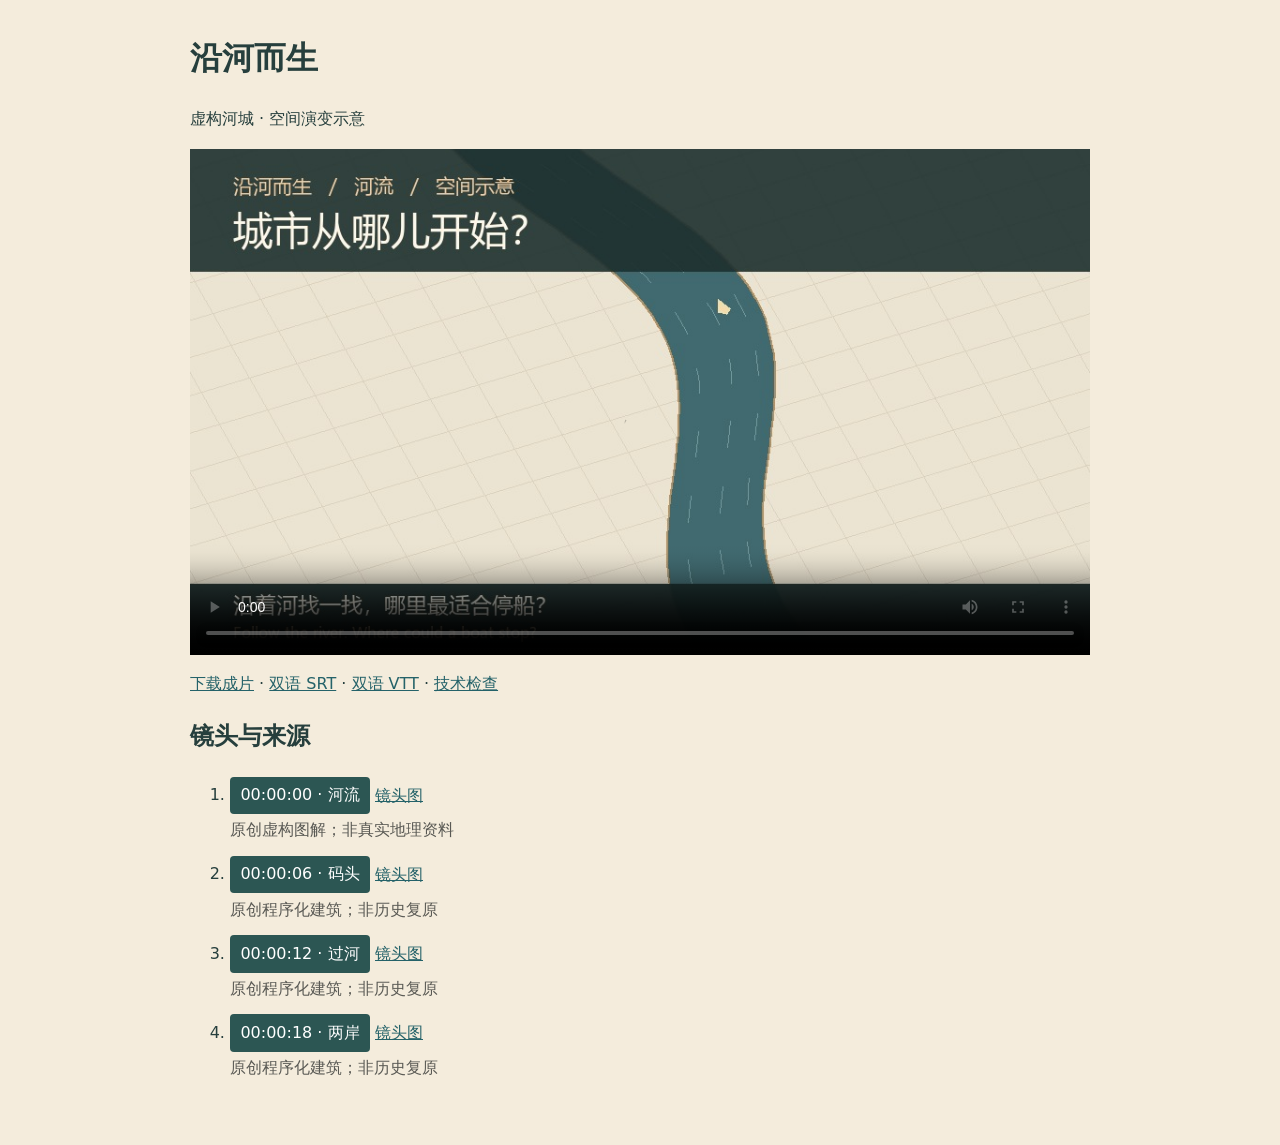
==== article/demo/review.html @ 6f6f1216 "Show each documentary tutorial step with a real example" ====
<!DOCTYPE html><html lang="zh-CN"><head><meta charset="utf-8"><meta name="viewport" content="width=device-width,initial-scale=1"><title>沿河而生</title>
<style>body{margin:0;background:#f4ecdc;color:#263f3d;font:16px/1.65 system-ui,sans-serif}main{width:min(92%,900px);margin:2rem auto 4rem}video{display:block;width:100%;background:#263f3d}a{color:#246269}button{font:inherit;padding:.35rem .65rem;color:#fff;background:#2c5653;border:0;border-radius:.25rem;cursor:pointer}li{margin:.75rem 0}li p{margin:.2rem 0;color:#595954}</style></head>
<body><main><h1>沿河而生</h1><p>虚构河城 · 空间演变示意</p>
<video controls preload="metadata" playsinline poster="../still-river.jpg" src="film.mp4" aria-label="沿河而生"></video>
<p><a href="film.mp4" download>下载成片</a> · <a href="subtitles.srt" download>双语 SRT</a> · <a href="subtitles.vtt" download>双语 VTT</a> · <a href="verification.json">技术检查</a></p><h2>镜头与来源</h2><ol><li><button type="button" data-at="0.000000">00:00:00 · 河流</button> <a href="../still-river.jpg">镜头图</a><p>原创虚构图解；非真实地理资料</p></li><li><button type="button" data-at="6.000000">00:00:06 · 码头</button> <a href="../still-wharf.jpg">镜头图</a><p>原创程序化建筑；非历史复原</p></li><li><button type="button" data-at="12.000000">00:00:12 · 过河</button> <a href="../still-bridge.jpg">镜头图</a><p>原创程序化建筑；非历史复原</p></li><li><button type="button" data-at="18.000000">00:00:18 · 两岸</button> <a href="../still-city.jpg">镜头图</a><p>原创程序化建筑；非历史复原</p></li></ol></main>
<script>const video = document.querySelector('video');
for (const b of document.querySelectorAll('button[data-at]')) b.addEventListener('click', () => {
  const jump = () => { video.currentTime = Number(b.dataset.at); };
  if (video.readyState > 0) jump();
  else video.addEventListener('loadedmetadata', jump, {once:true});
  video.play().catch(() => {});
});</script></body></html>
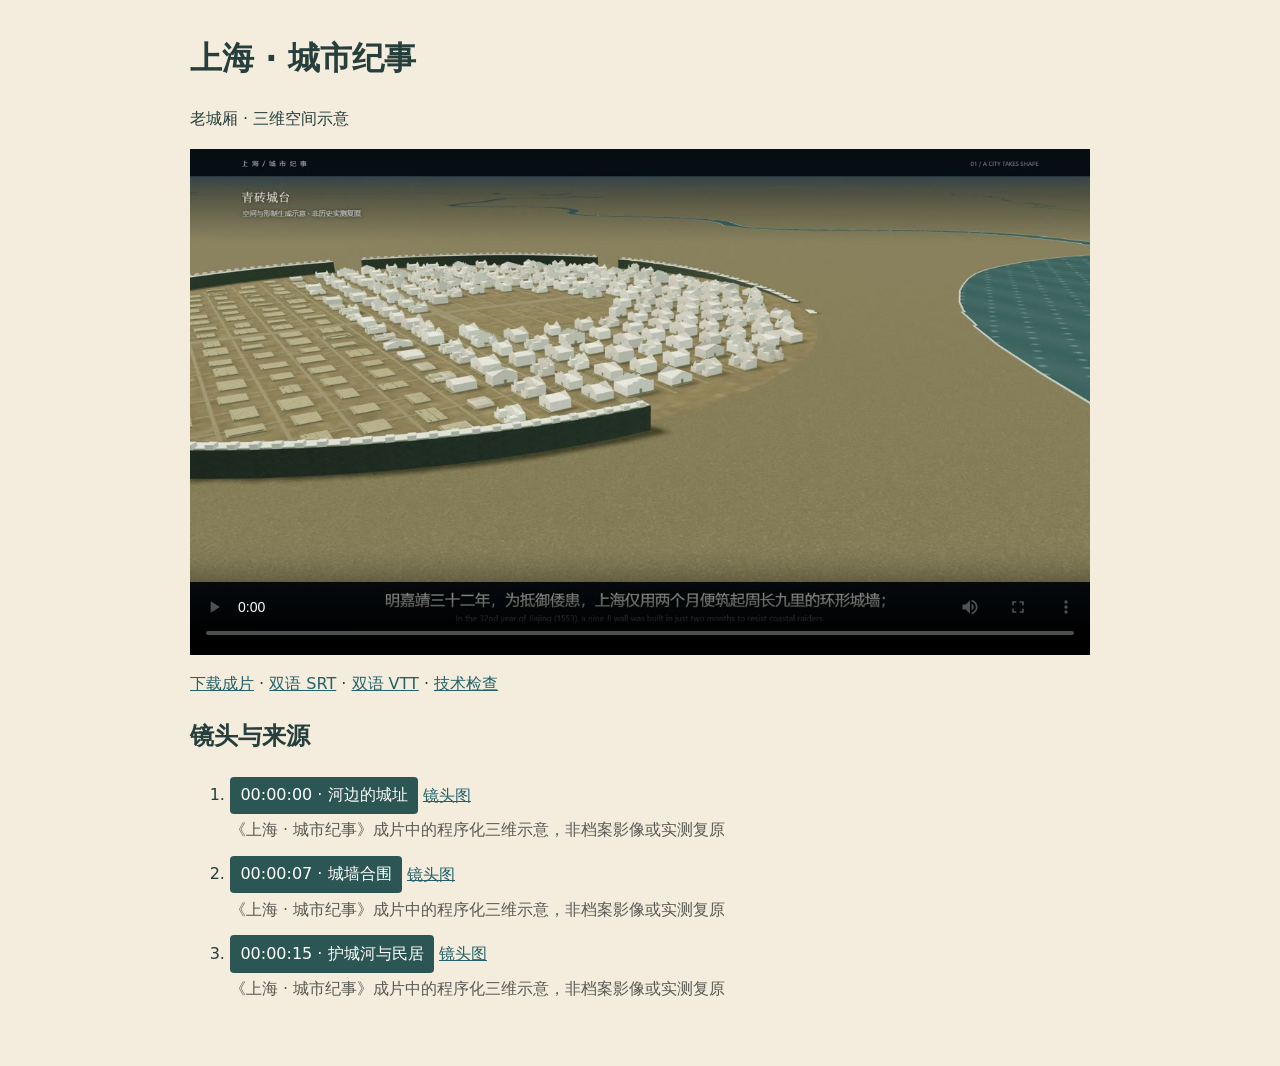
==== commit 6fac0e95: "Publish the Shanghai documentary workflow and final shots" ====
--- a/article/demo/review.html
+++ b/article/demo/review.html
@@ -1,8 +1,8 @@
-<!DOCTYPE html><html lang="zh-CN"><head><meta charset="utf-8"><meta name="viewport" content="width=device-width,initial-scale=1"><title>沿河而生</title>
+<!DOCTYPE html><html lang="zh-CN"><head><meta charset="utf-8"><meta name="viewport" content="width=device-width,initial-scale=1"><title>上海 · 城市纪事</title>
 <style>body{margin:0;background:#f4ecdc;color:#263f3d;font:16px/1.65 system-ui,sans-serif}main{width:min(92%,900px);margin:2rem auto 4rem}video{display:block;width:100%;background:#263f3d}a{color:#246269}button{font:inherit;padding:.35rem .65rem;color:#fff;background:#2c5653;border:0;border-radius:.25rem;cursor:pointer}li{margin:.75rem 0}li p{margin:.2rem 0;color:#595954}</style></head>
-<body><main><h1>沿河而生</h1><p>虚构河城 · 空间演变示意</p>
-<video controls preload="metadata" playsinline poster="../still-river.jpg" src="film.mp4" aria-label="沿河而生"></video>
-<p><a href="film.mp4" download>下载成片</a> · <a href="subtitles.srt" download>双语 SRT</a> · <a href="subtitles.vtt" download>双语 VTT</a> · <a href="verification.json">技术检查</a></p><h2>镜头与来源</h2><ol><li><button type="button" data-at="0.000000">00:00:00 · 河流</button> <a href="../still-river.jpg">镜头图</a><p>原创虚构图解；非真实地理资料</p></li><li><button type="button" data-at="6.000000">00:00:06 · 码头</button> <a href="../still-wharf.jpg">镜头图</a><p>原创程序化建筑；非历史复原</p></li><li><button type="button" data-at="12.000000">00:00:12 · 过河</button> <a href="../still-bridge.jpg">镜头图</a><p>原创程序化建筑；非历史复原</p></li><li><button type="button" data-at="18.000000">00:00:18 · 两岸</button> <a href="../still-city.jpg">镜头图</a><p>原创程序化建筑；非历史复原</p></li></ol></main>
+<body><main><h1>上海 · 城市纪事</h1><p>老城厢 · 三维空间示意</p>
+<video controls preload="metadata" playsinline poster="final-wall.jpg" src="film.mp4" aria-label="上海 · 城市纪事"></video>
+<p><a href="film.mp4" download>下载成片</a> · <a href="subtitles.srt" download>双语 SRT</a> · <a href="subtitles.vtt" download>双语 VTT</a> · <a href="verification.json">技术检查</a></p><h2>镜头与来源</h2><ol><li><button type="button" data-at="0.000000">00:00:00 · 河边的城址</button> <a href="final-riverbank.jpg">镜头图</a><p>《上海 · 城市纪事》成片中的程序化三维示意，非档案影像或实测复原</p></li><li><button type="button" data-at="7.750000">00:00:07 · 城墙合围</button> <a href="final-wall.jpg">镜头图</a><p>《上海 · 城市纪事》成片中的程序化三维示意，非档案影像或实测复原</p></li><li><button type="button" data-at="15.791667">00:00:15 · 护城河与民居</button> <a href="final-homes.jpg">镜头图</a><p>《上海 · 城市纪事》成片中的程序化三维示意，非档案影像或实测复原</p></li></ol></main>
 <script>const video = document.querySelector('video');
 for (const b of document.querySelectorAll('button[data-at]')) b.addEventListener('click', () => {
   const jump = () => { video.currentTime = Number(b.dataset.at); };
